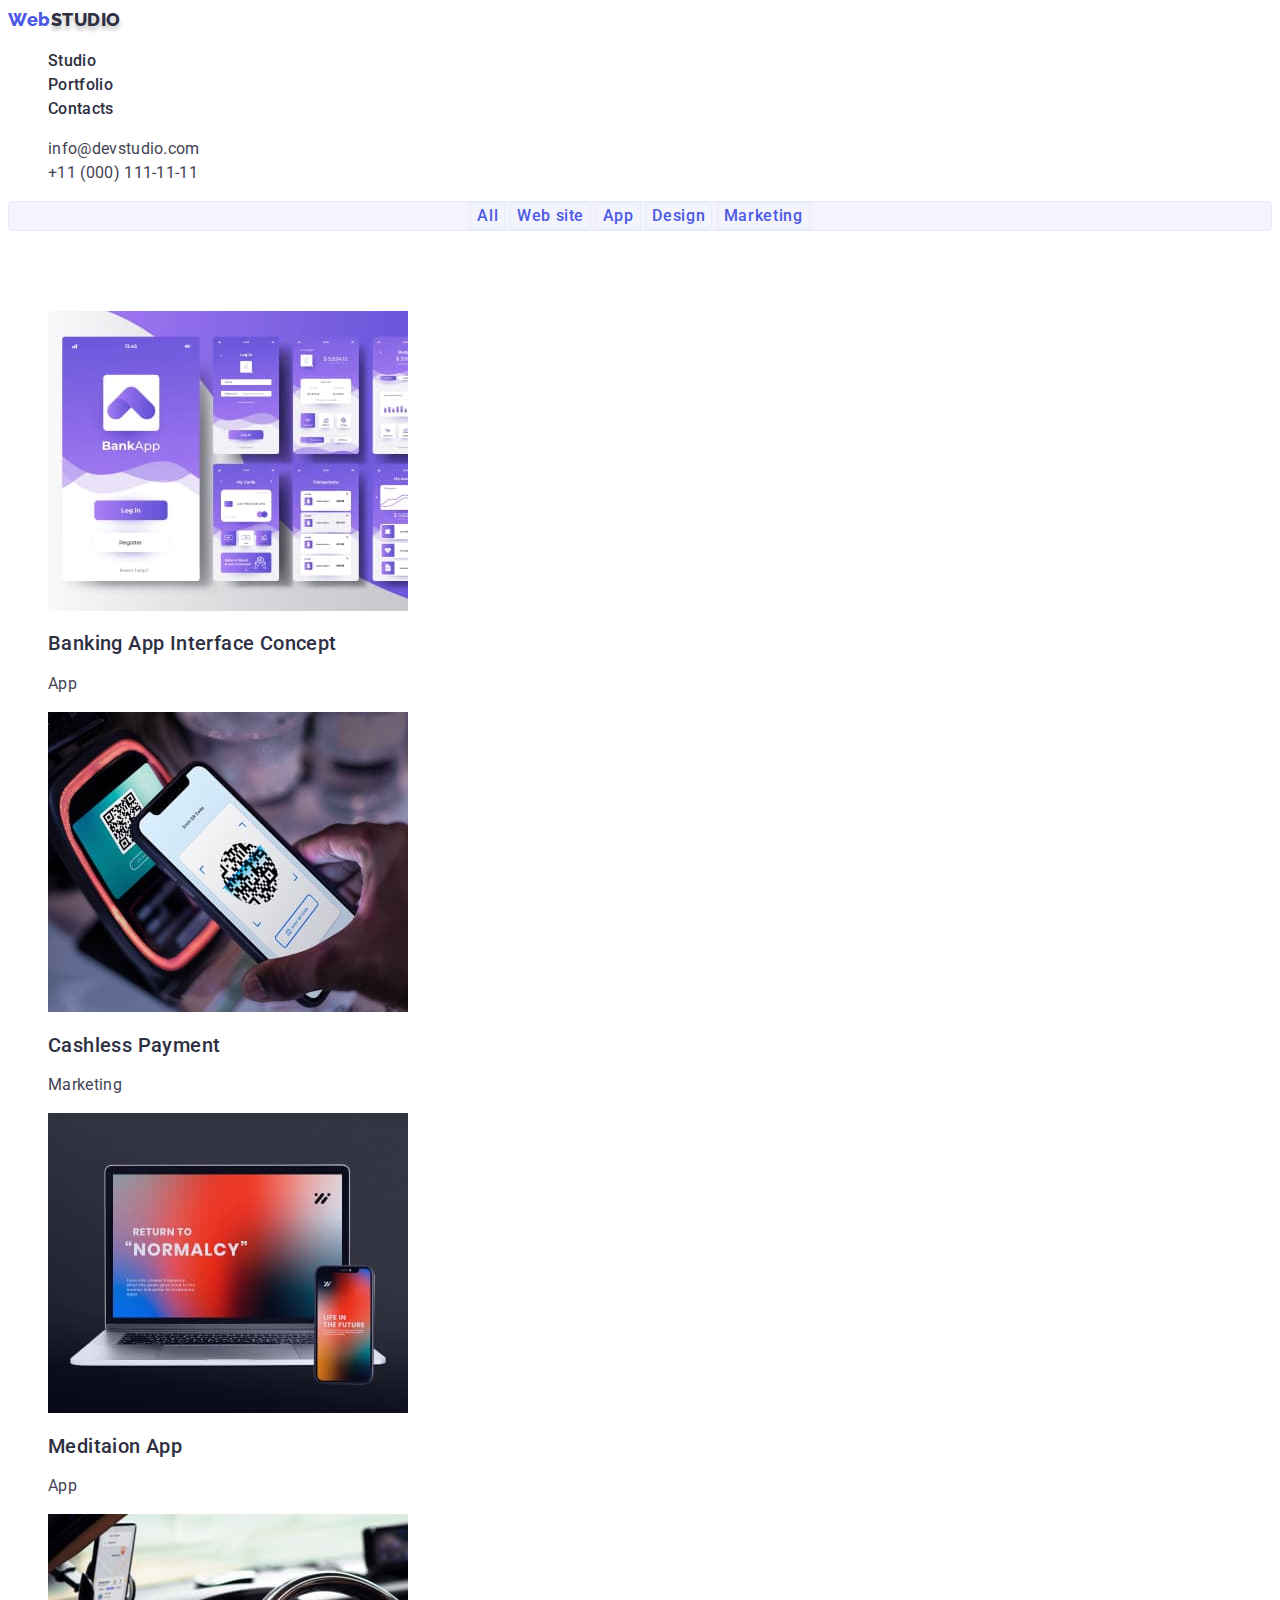
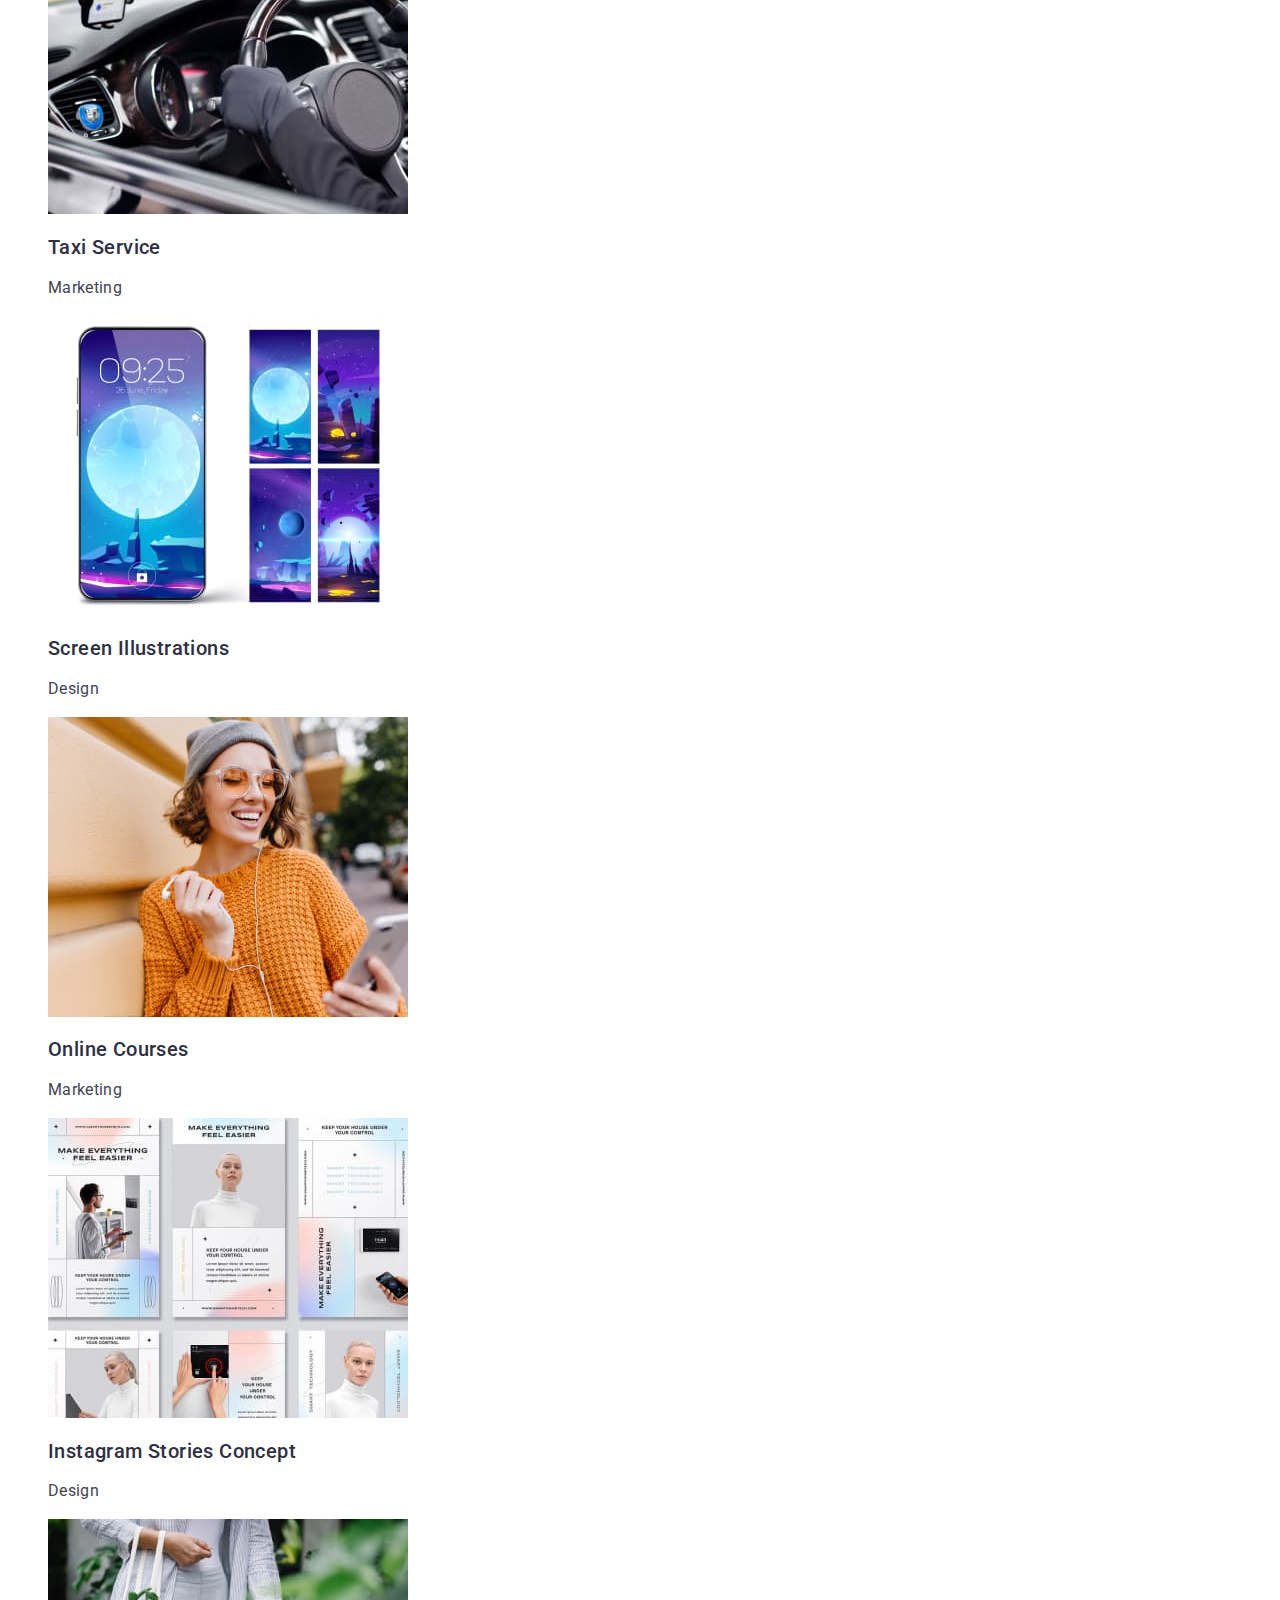
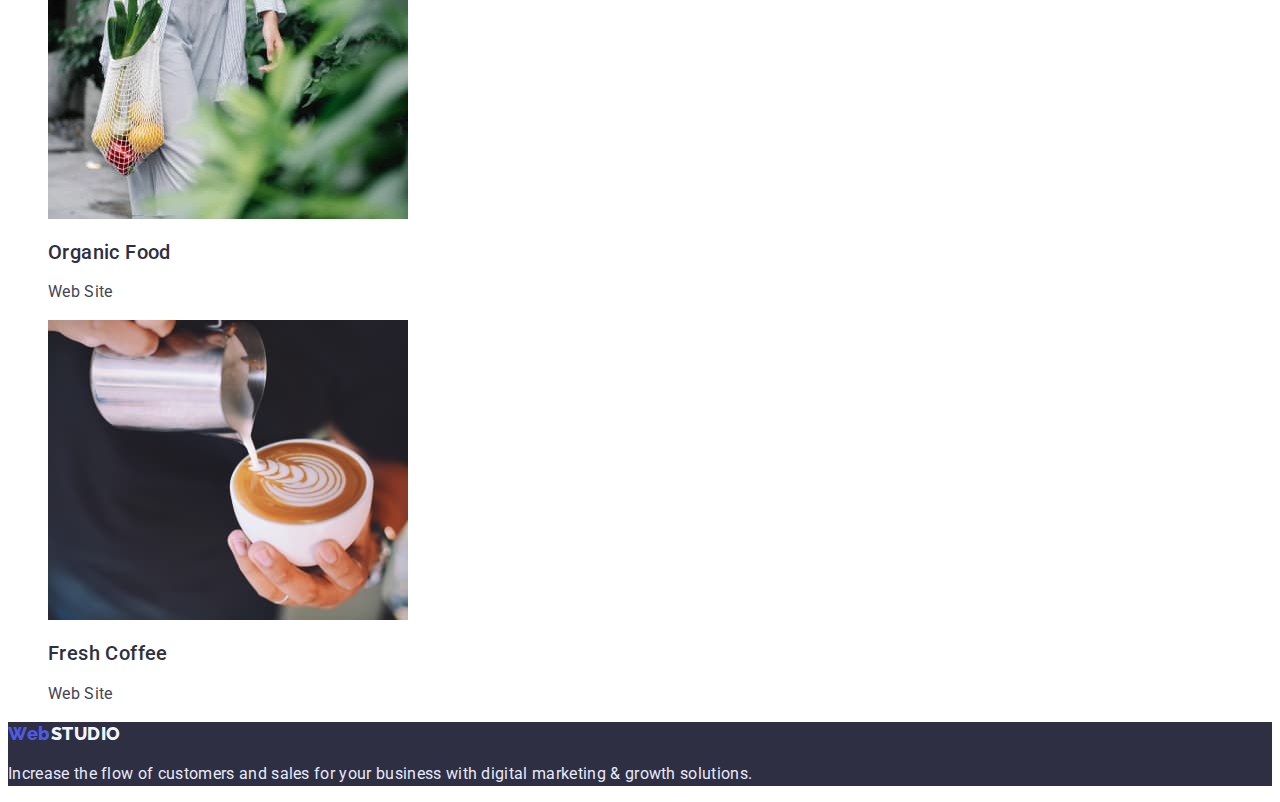
==== portfolio.html @ c9a71b7d "Update CSS" ====
<!DOCTYPE html>
<html lang="en">
<head>
    <meta charset="UTF-8">
    <meta http-equiv="X-UA-Compatible" content="IE=edge">
    <meta name="viewport" content="width=device-width, initial-scale=1.0">
    <title>Document</title>
    <link href="https://fonts.googleapis.com/css2?family=Raleway:wght@800&family=Roboto:wght@400;500;700&display=swap" rel="stylesheet">
    <link rel="stylesheet" href="./css/styles.css">
</head>
<body>
    <header class="site-navigation">
        <nav class="site-nav">
            <a class="WebStudio" href="/"><span class="Web">Web</span><span class="Studio">Studio</span></a>
            
            <ul class="nav-list">
                <li><a class="nav-items" href="">Studio</a></li>
                <li><a class="nav-items" href="./portfolio.html">Portfolio</a></li>
                <li><a class="nav-items" href="">Contacts</a></li> 
            </ul>
        </nav>
        <address class="contacts">
                <ul class="contacts-list">
                    <li><a class="contacts-items" href="mailto:info@devstudio.com">info@devstudio.com</a></li>
                    <li><a class="contacts-items" href="tel:+110001111111">+11 (000) 111-11-11</a></li>
                </ul>
        </address>
        
    </header>
    <main class="products">
        <div class="nav-buttons">
            <button class="nav-buttons" type="button">All</button>
            <button class="nav-buttons" type="button">Web site</button>
            <button class="nav-buttons" type="button">App</button>
            <button class="nav-buttons" type="button">Design</button>
            <button class="nav-buttons" type="button">Marketing</button>
        </div>
        <section class="products-lists">
            <h1 class="products-list-title">Project cards</h1>
            <ul class="products-list-items">
                <li>
                    <img src="./images/img8.jpg">
                    <h2 class="products-titles">Banking App Interface Concept</h2>
                    <p class="about-products">App</p>
                </li>
                <li><img src="./images/img9.jpg">
                    <h2 class="products-titles">Cashless Payment</h2>
                    <p class="about-products">Marketing</p>
                </li>
                <li>
                    <img src="./images/img10.jpg">
                    <h2 class="products-titles">Meditaion App</h2>
                    <p class="about-products">App</p>
                </li>
                <li>
                    <img src="./images/img11.jpg">
                    <h2 class="products-titles">Taxi Service</h2>
                    <p class="about-products">Marketing</p>
                </li>
                <li>
                    <img src="./images/img12.jpg">
                    <h2 class="products-titles">Screen Illustrations</h2>
                    <p class="about-products">Design</p>
                </li>
                <li>
                    <img src="./images/img13.jpg">
                    <h2 class="products-titles">Online Courses</h2>
                    <p class="about-products">Marketing</p>
                </li>
                <li>
                    <img src="./images/img14.jpg">
                    <h2 class="products-titles">Instagram Stories Concept</h2>
                    <p class="about-products">Design</p>
                </li>
                <li>
                    <img src="./images/img15.jpg">
                    <h2 class="products-titles">Organic Food</h2>
                    <p class="about-products">Web Site</p>
                </li>
                <li>
                    <img src="./images/img16.jpg">
                    <h2 class="products-titles">Fresh Coffee</h2>
                    <p class="about-products">Web Site</p>
                </li>
            </ul>
        </section>
    </main>

    <footer class="about-company">
        <a class="WebStudio" href="/"><span class="Web">Web</span><span class="Studio-footer">Studio</span></a>
        <p class="about-company-item">Increase the flow of customers and sales for your business with digital marketing & growth solutions.</p>
    </footer>
</body>
</html>
---- css/styles.css ----
/* header */

.site-navigation {
    background: #FFFFFF; 
}

.site-nav {
    font-family: 'Roboto';
    font-weight: 500;
    font-size: 16px;
    line-height: 1.5;
    letter-spacing: 0.02em; 
}
.WebStudio {
    text-decoration: none;
}



.Web {
    font-family: 'Raleway';
    font-weight: 800;
    font-size: 18px;
    line-height: 1.33;
    align-items: center;
    letter-spacing: 0.03em;
    color: #4D5AE5;
    
    
}

.Studio {
    font-family: 'Raleway';
    font-weight: 800;
    font-size: 18px;
    line-height: 1.33;
    align-items: center;
    letter-spacing: 0.03em;
    color: #2E2F42;
    text-shadow: 0px 4px 4px rgba(0, 0, 0, 0.25);
    text-transform: uppercase;
    
    
}

.nav-list {
    list-style-type: none;
    
}




.nav-items {
    text-decoration: none;
    font-family: 'Roboto';
    font-style: normal;
    font-weight: 500;
    font-size: 16px;
    line-height: 24px;
    color: #2E2F42;
}



.nav-items:hover, :focus {
    color: #404BBF;
    
}



.contacts {
    font-family: 'Roboto';
    font-style: normal;
    font-weight: 400;
    font-size: 16px;
    line-height: 1.5;
    letter-spacing: 0.02em;
    color: #434455;
}

.contacts-list {    
    text-decoration: none;
    list-style-type: none;
}

.contacts-items {
    text-decoration: none;
    font-family: 'Roboto';
    font-style: normal;
    font-weight: 400;
    font-size: 16px;
    line-height: 24px;
    letter-spacing: 0.02em;
    color: #434455;
}

.contacts-items:hover, :focus {
    color: #404BBF;
}

/* Main */

/* first section */

.first-section {
    background: #2E2F42;
    color: #FFFFFF;
    
}

.main-title {
    font-family: 'Roboto';
    font-style: normal;
    font-weight: 700;
    font-size: 56px;
    line-height: 60px;
    text-align: center;
    letter-spacing: 0.02em;
    
}

.main-button {
    font-family: 'Roboto';
    font-style: normal;
    font-weight: 500;
    font-size: 16px;
    line-height: 24px;
    color: #FFFFFF;
    background-color: #4D5AE5;
    
}

.main-button:hover, :focus {
    background: #404BBF;
    box-shadow: 0px 4px 4px rgba(0, 0, 0, 0.15);
    border-radius: 4px;
}
    
    

/* second-section */

.second-section {
    background: #FFFFFF; 
}

.second-section-title {
    color: #FFFFFF;
}

.features-list {
    text-decoration: none;
    list-style-type: none;
}

.features-list-items {

}

.features-titles {
    font-family: 'Roboto';
    font-style: normal;
    font-weight: 500;
    font-size: 20px;
    line-height: 24px;
    letter-spacing: 0.02em;
    color: #2E2F42;
}

.features-items {
    font-family: 'Roboto';
    font-style: normal;
    font-weight: 400;
    font-size: 16px;
    line-height: 24px;
    letter-spacing: 0.02em;
    color: #434455;
}

/* third section */

.third-section {
    background: #FFFFFF; 
}

.secondary-section-title {
    font-family: 'Roboto';
    font-style: normal;
    font-weight: 700;
    font-size: 36px;
    line-height: 40px;
    text-align: center;
    letter-spacing: 0.02em;
    text-transform: capitalize;
    color: #2E2F42;
}

.products-list {
    list-style-type: none;
}

/* fourth-section */

.fourth-section {
    background: #F4F4FD;
}

.staff-list {
    list-style-type: none;
}

.staff-persons-list {

}

.staff-list-title {
    font-family: 'Roboto';
    font-style: normal;
    font-weight: 500;
    font-size: 20px;
    line-height: 24px;
    letter-spacing: 0.02em;
    color: #2E2F42;
}

.about-staff {
    font-family: 'Roboto';
    font-style: normal;
    font-weight: 400;
    font-size: 16px;
    line-height: 24px;
    letter-spacing: 0.02em;
    color: #434455;
}

/* footer */

.about-company {
    background: #2E2F42;
}

.Studio-footer {
    font-family: 'Raleway';
    font-style: normal;
    font-weight: 800;
    font-size: 18px;
    line-height: 21px;
    letter-spacing: 0.03em;
    text-transform: uppercase;
    color: #F4F4FD;
}

.about-company-item {
    font-family: 'Roboto';
    font-style: normal;
    font-weight: 400;
    font-size: 16px;
    line-height: 24px;
    letter-spacing: 0.02em;
    color: #E7E9FC;
}

/* prtofolio */

/* button */

.products {
    background: #FFFFFF;
}

.nav-buttons {
    font-family: 'Roboto';  
    font-style: normal;
    font-weight: 500;
    font-size: 16px;
    line-height: 24px;
    text-align: center;
    letter-spacing: 0.04em;
    color: #4D5AE5;
    background: #F4F4FD;
    border: 1px solid #E7E9FC;
    border-radius: 4px;
}

.nav-buttons:hover, :focus {
    color: #FFFFFF;
    background: #404BBF;
    box-shadow: 0px 3px 1px rgba(0, 0, 0, 0.1), 0px 2px 1px rgba(0, 0, 0, 0.08), 0px 2px 2px rgba(0, 0, 0, 0.12);
    border-radius: 4px;
}

/* section */

.products-lists {
    background: #FFFFFF;
}

.products-list-title {
    color: #FFFFFF;
}

.products-list-items {
    list-style-type: none;
}

.products-titles {
    font-family: 'Roboto';
    font-style: normal;
    font-weight: 500;
    font-size: 20px;
    line-height: 24px;
    letter-spacing: 0.02em;
    color: #2E2F42;
}

.about-products {
    font-family: 'Roboto';
    font-style: normal;
    font-weight: 400;
    font-size: 16px;
    line-height: 24px;
    letter-spacing: 0.02em;
    color: #434455;
}
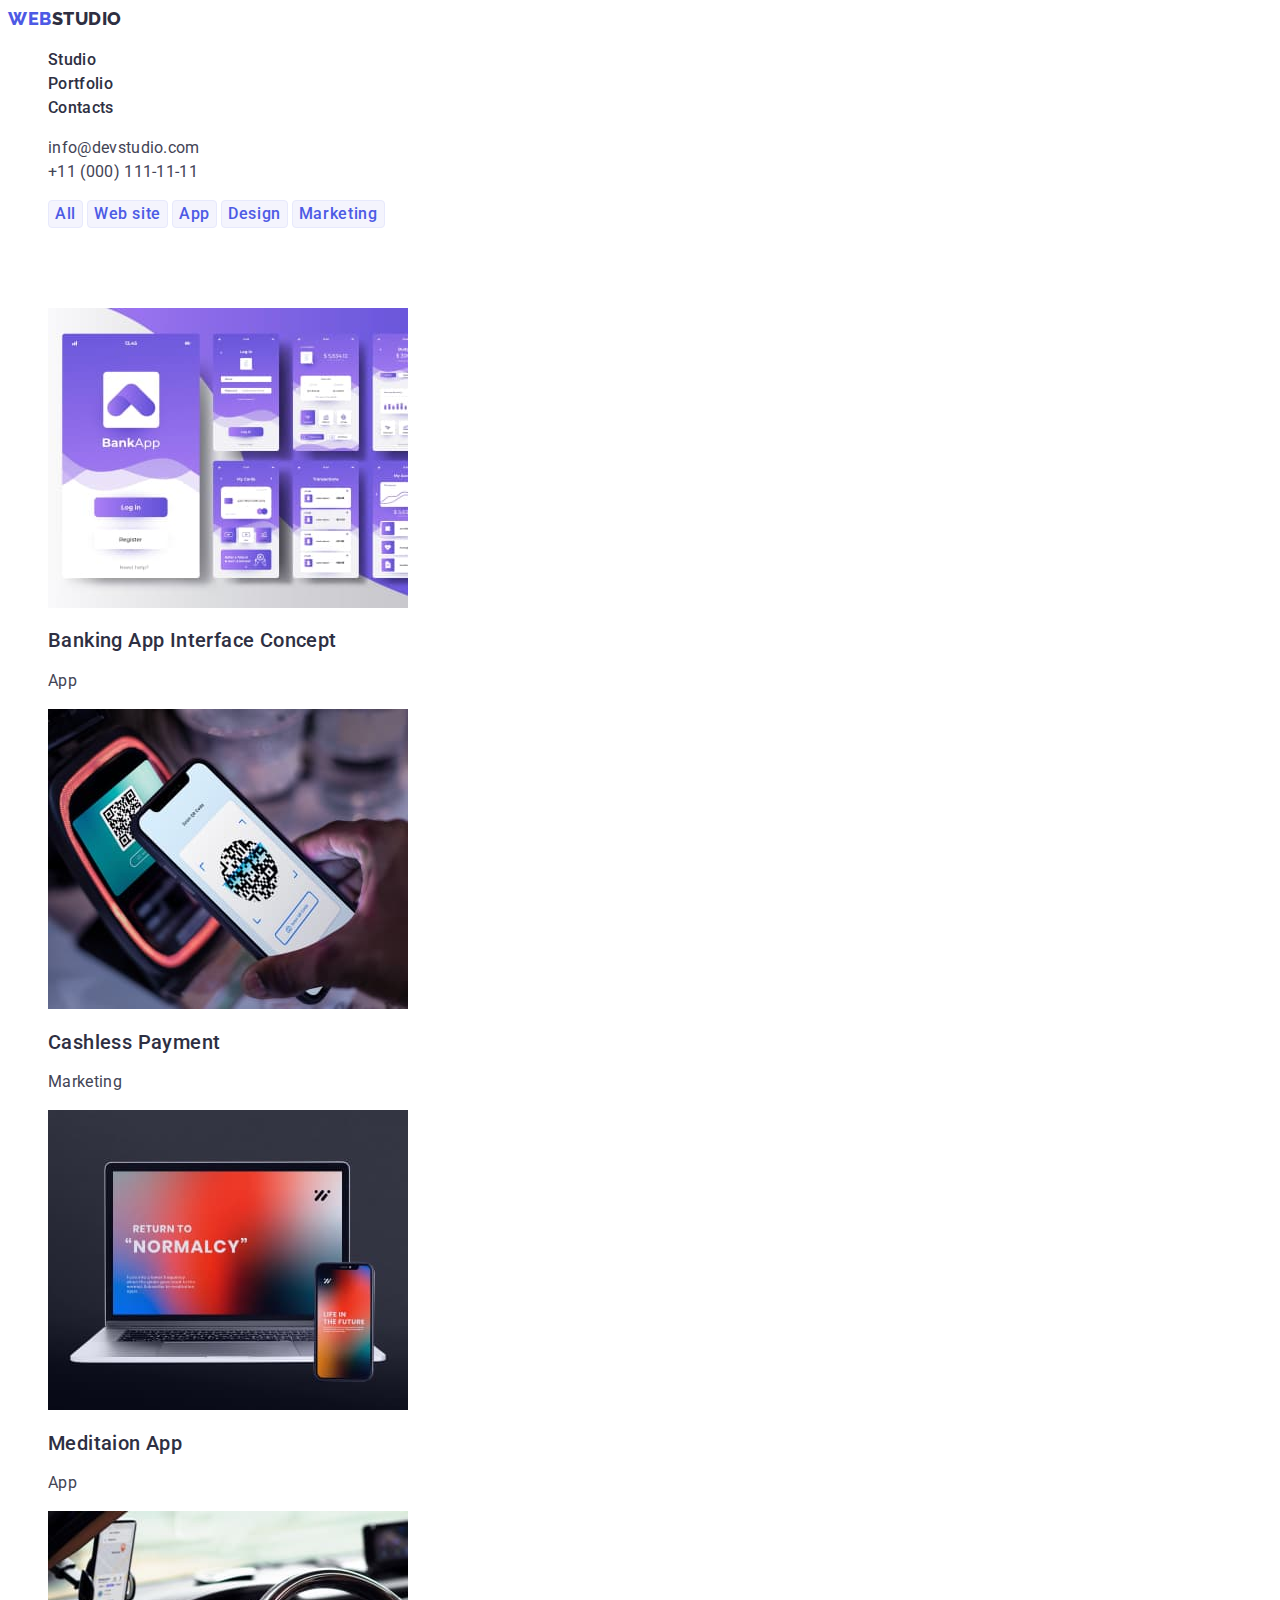
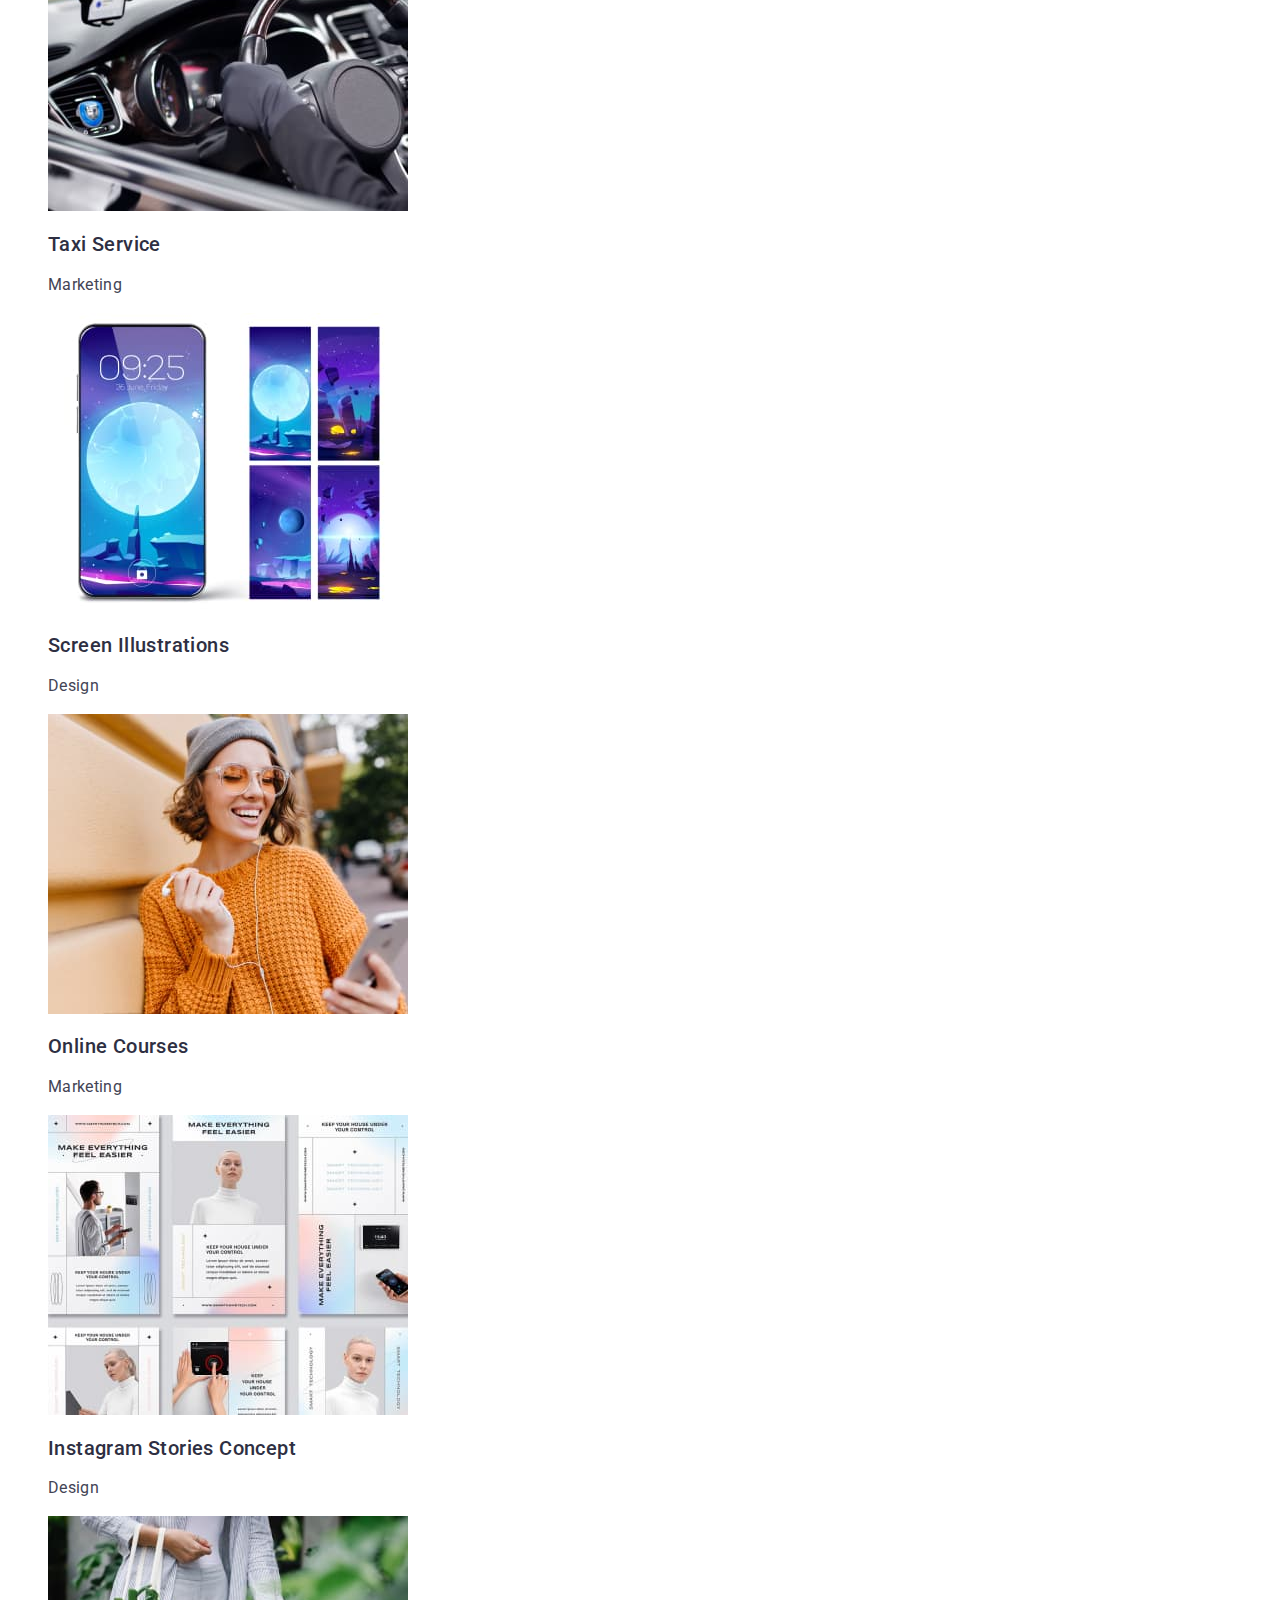
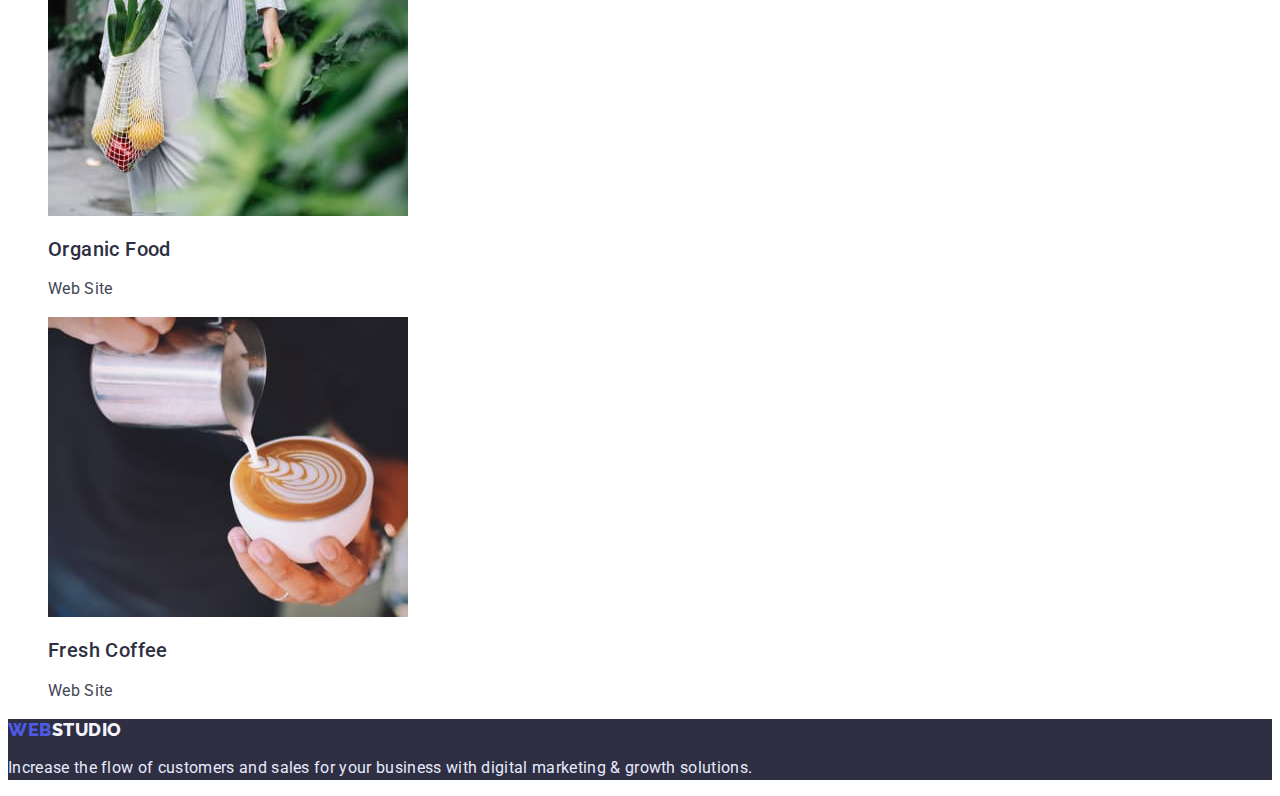
==== commit 906fefd6: "Update CSS" ====
--- a/portfolio.html
+++ b/portfolio.html
@@ -28,57 +28,57 @@
         
     </header>
     <main class="products">
-        <div class="nav-buttons">
-            <button class="nav-buttons" type="button">All</button>
-            <button class="nav-buttons" type="button">Web site</button>
-            <button class="nav-buttons" type="button">App</button>
-            <button class="nav-buttons" type="button">Design</button>
-            <button class="nav-buttons" type="button">Marketing</button>
-        </div>
         <section class="products-lists">
+            <ul class="nav-buttons">
+            </li><button class="nav-buttons-items" type="button">All</button></li>
+            </li><button class="nav-buttons-items" type="button">Web site</button></li>
+            </li><button class="nav-buttons-items" type="button">App</button></li>
+            </li><button class="nav-buttons-items" type="button">Design</button></li>
+            </li><button class="nav-buttons-items" type="button">Marketing</button></li>
+            </ul>
             <h1 class="products-list-title">Project cards</h1>
             <ul class="products-list-items">
                 <li>
-                    <img src="./images/img8.jpg">
+                    <img src="./images/img8.jpg" alt="забраження продукту">
                     <h2 class="products-titles">Banking App Interface Concept</h2>
                     <p class="about-products">App</p>
                 </li>
-                <li><img src="./images/img9.jpg">
+                <li><img src="./images/img9.jpg" alt="забраження продукту">
                     <h2 class="products-titles">Cashless Payment</h2>
                     <p class="about-products">Marketing</p>
                 </li>
                 <li>
-                    <img src="./images/img10.jpg">
+                    <img src="./images/img10.jpg" alt="забраження продукту">
                     <h2 class="products-titles">Meditaion App</h2>
                     <p class="about-products">App</p>
                 </li>
                 <li>
-                    <img src="./images/img11.jpg">
+                    <img src="./images/img11.jpg" alt="забраження продукту">
                     <h2 class="products-titles">Taxi Service</h2>
                     <p class="about-products">Marketing</p>
                 </li>
                 <li>
-                    <img src="./images/img12.jpg">
+                    <img src="./images/img12.jpg" alt="забраження продукту">
                     <h2 class="products-titles">Screen Illustrations</h2>
                     <p class="about-products">Design</p>
                 </li>
                 <li>
-                    <img src="./images/img13.jpg">
+                    <img src="./images/img13.jpg" alt="забраження продукту">
                     <h2 class="products-titles">Online Courses</h2>
                     <p class="about-products">Marketing</p>
                 </li>
                 <li>
-                    <img src="./images/img14.jpg">
+                    <img src="./images/img14.jpg" alt="забраження продукту">
                     <h2 class="products-titles">Instagram Stories Concept</h2>
                     <p class="about-products">Design</p>
                 </li>
                 <li>
-                    <img src="./images/img15.jpg">
+                    <img src="./images/img15.jpg" alt="забраження продукту">
                     <h2 class="products-titles">Organic Food</h2>
                     <p class="about-products">Web Site</p>
                 </li>
                 <li>
-                    <img src="./images/img16.jpg">
+                    <img src="./images/img16.jpg" alt="забраження продукту">
                     <h2 class="products-titles">Fresh Coffee</h2>
                     <p class="about-products">Web Site</p>
                 </li>
--- a/css/styles.css
+++ b/css/styles.css
@@ -12,237 +12,19 @@
     line-height: 1.5;
     letter-spacing: 0.02em; 
 }
-.WebStudio {
-    text-decoration: none;
-}
-
-
-
-.Web {
-    font-family: 'Raleway';
-    font-weight: 800;
-    font-size: 18px;
-    line-height: 1.33;
-    align-items: center;
-    letter-spacing: 0.03em;
-    color: #4D5AE5;
-    
-    
-}
-
-.Studio {
-    font-family: 'Raleway';
-    font-weight: 800;
-    font-size: 18px;
-    line-height: 1.33;
-    align-items: center;
-    letter-spacing: 0.03em;
-    color: #2E2F42;
-    text-shadow: 0px 4px 4px rgba(0, 0, 0, 0.25);
-    text-transform: uppercase;
-    
-    
-}
-
-.nav-list {
-    list-style-type: none;
-    
-}
-
-
-
-
-.nav-items {
-    text-decoration: none;
-    font-family: 'Roboto';
-    font-style: normal;
-    font-weight: 500;
-    font-size: 16px;
-    line-height: 24px;
-    color: #2E2F42;
-}
-
-
 
 .nav-items:hover, :focus {
     color: #404BBF;
-    
-}
-
-
-
-.contacts {
-    font-family: 'Roboto';
-    font-style: normal;
-    font-weight: 400;
-    font-size: 16px;
-    line-height: 1.5;
-    letter-spacing: 0.02em;
-    color: #434455;
-}
-
-.contacts-list {    
-    text-decoration: none;
-    list-style-type: none;
-}
-
-.contacts-items {
-    text-decoration: none;
-    font-family: 'Roboto';
-    font-style: normal;
-    font-weight: 400;
-    font-size: 16px;
-    line-height: 24px;
-    letter-spacing: 0.02em;
-    color: #434455;
-}
-
-.contacts-items:hover, :focus {
-    color: #404BBF;
-}
-
-/* Main */
-
-/* first section */
-
-.first-section {
-    background: #2E2F42;
-    color: #FFFFFF;
-    
-}
-
-.main-title {
-    font-family: 'Roboto';
-    font-style: normal;
-    font-weight: 700;
-    font-size: 56px;
-    line-height: 60px;
-    text-align: center;
-    letter-spacing: 0.02em;
-    
-}
-
-.main-button {
-    font-family: 'Roboto';
-    font-style: normal;
-    font-weight: 500;
-    font-size: 16px;
-    line-height: 24px;
-    color: #FFFFFF;
-    background-color: #4D5AE5;
-    
-}
-
-.main-button:hover, :focus {
-    background: #404BBF;
-    box-shadow: 0px 4px 4px rgba(0, 0, 0, 0.15);
-    border-radius: 4px;
-}
-    
-    
-
-/* second-section */
-
-.second-section {
-    background: #FFFFFF; 
-}
-
-.second-section-title {
-    color: #FFFFFF;
-}
-
-.features-list {
-    text-decoration: none;
-    list-style-type: none;
-}
-
-.features-list-items {
-
-}
-
-.features-titles {
-    font-family: 'Roboto';
-    font-style: normal;
-    font-weight: 500;
-    font-size: 20px;
-    line-height: 24px;
-    letter-spacing: 0.02em;
-    color: #2E2F42;
-}
-
-.features-items {
-    font-family: 'Roboto';
-    font-style: normal;
-    font-weight: 400;
-    font-size: 16px;
-    line-height: 24px;
-    letter-spacing: 0.02em;
-    color: #434455;
-}
-
-/* third section */
-
-.third-section {
-    background: #FFFFFF; 
-}
-
-.secondary-section-title {
-    font-family: 'Roboto';
-    font-style: normal;
-    font-weight: 700;
-    font-size: 36px;
-    line-height: 40px;
-    text-align: center;
-    letter-spacing: 0.02em;
-    text-transform: capitalize;
-    color: #2E2F42;
-}
-
-.products-list {
-    list-style-type: none;
-}
-
-/* fourth-section */
-
-.fourth-section {
-    background: #F4F4FD;
-}
-
-.staff-list {
-    list-style-type: none;
-}
-
-.staff-persons-list {
-
-}
-
-.staff-list-title {
-    font-family: 'Roboto';
-    font-style: normal;
-    font-weight: 500;
-    font-size: 20px;
-    line-height: 24px;
-    letter-spacing: 0.02em;
-    color: #2E2F42;
-}
-
-.about-staff {
-    font-family: 'Roboto';
-    font-style: normal;
-    font-weight: 400;
-    font-size: 16px;
-    line-height: 24px;
-    letter-spacing: 0.02em;
-    color: #434455;
-}
-
-/* footer */
-
-.about-company {
-    background: #2E2F42;
-}
-
-.Studio-footer {
+    background-color: #FFFFFF;
+}
+
+.WebStudio {
+    text-decoration: none;
+}
+
+
+
+.Web {
     font-family: 'Raleway';
     font-style: normal;
     font-weight: 800;
@@ -250,7 +32,248 @@
     line-height: 21px;
     letter-spacing: 0.03em;
     text-transform: uppercase;
+    color: #4D5AE5;
+    
+}
+
+.Studio {
+    font-family: 'Raleway';
+    font-style: normal;
+    font-weight: 800;
+    font-size: 18px;
+    line-height: 21px;
+    letter-spacing: 0.03em;
+    text-transform: uppercase;
+    color: #2E2F42;
+    
+}
+
+.nav-list {
+    list-style-type: none;
+    
+}
+
+
+
+
+.nav-items {
+    text-decoration: none;
+    font-family: 'Roboto';
+    font-style: normal;
+    font-weight: 500;
+    font-size: 16px;
+    line-height: 24px;
+    color: #2E2F42;
+}
+
+
+
+.nav-items:hover, :focus {
+    
+}
+
+
+
+.contacts {
+    font-family: 'Roboto';
+    font-style: normal;
+    font-weight: 400;
+    font-size: 16px;
+    line-height: 1.5;
+    letter-spacing: 0.02em;
+    color: #434455;
+}
+
+.contacts-list {    
+    text-decoration: none;
+    list-style-type: none;
+}
+
+.contacts-items {
+    text-decoration: none;
+    font-family: 'Roboto';
+    font-style: normal;
+    font-weight: 400;
+    font-size: 16px;
+    line-height: 24px;
+    letter-spacing: 0.02em;
+    color: #434455;
+}
+
+.contacts-items:hover, :focus {
+    color: #404BBF;
+}
+
+/* Main */
+
+/* first section */
+
+.first-section {
+    background: #2E2F42;
+    color: #FFFFFF;
+    
+}
+
+.main-title {
+    font-family: 'Roboto';
+    font-style: normal;
+    font-weight: 700;
+    font-size: 56px;
+    line-height: 60px;
+    text-align: center;
+    letter-spacing: 0.02em;
+    
+}
+
+.main-button {
+    font-family: 'Roboto';
+    font-style: normal;
+    font-weight: 500;
+    font-size: 16px;
+    line-height: 24px;
+    letter-spacing: 0.04em;
+    color: #FFFFFF;
+    background: #4D5AE5;
+}
+
+.main-button:hover {
+    background: #404BBF;
+    cursor: pointer;
+}
+
+.main-button:focus {
+    color: #FFFFFF;
+    background: #404BBF;
+}
+
+
+.section-title {
+    font-family: 'Roboto';
+    font-style: normal;
+    font-weight: 700;
+    font-size: 56px;
+    line-height: 60px;
+    text-align: center;
+    letter-spacing: 0.02em;
+    color: #FFFFFF;
+}
+
+
+    
+
+    
+
+/* second-section */
+
+.second-section {
+    background: #FFFFFF; 
+}
+
+.second-section-title {
+    color: #FFFFFF;
+}
+
+.features-list {
+    text-decoration: none;
+    list-style-type: none;
+}
+
+.features-list-items {
+
+}
+
+.features-titles {
+    font-family: 'Roboto';
+    font-style: normal;
+    font-weight: 500;
+    font-size: 20px;
+    line-height: 24px;
+    letter-spacing: 0.02em;
+    color: #2E2F42;
+}
+
+.features-items {
+    font-family: 'Roboto';
+    font-style: normal;
+    font-weight: 400;
+    font-size: 16px;
+    line-height: 24px;
+    letter-spacing: 0.02em;
+    color: #434455;
+}
+
+/* third section */
+
+.third-section {
+    background: #FFFFFF; 
+}
+
+.secondary-section-title {
+    font-family: 'Roboto';
+    font-style: normal;
+    font-weight: 700;
+    font-size: 36px;
+    line-height: 40px;
+    text-align: center;
+    letter-spacing: 0.02em;
+    text-transform: capitalize;
+    color: #2E2F42;
+}
+
+.products-list {
+    list-style-type: none;
+}
+
+/* fourth-section */
+
+.fourth-section {
+    background: #F4F4FD;
+}
+
+.staff-list {
+    list-style-type: none;
+}
+
+.staff-persons-list {
+
+}
+
+.staff-list-title {
+    font-family: 'Roboto';
+    font-style: normal;
+    font-weight: 500;
+    font-size: 20px;
+    line-height: 24px;
+    letter-spacing: 0.02em;
+    color: #2E2F42;
+}
+
+.about-staff {
+    font-family: 'Roboto';
+    font-style: normal;
+    font-weight: 400;
+    font-size: 16px;
+    line-height: 24px;
+    letter-spacing: 0.02em;
+    color: #434455;
+}
+
+/* footer */
+
+.about-company {
+    background: #2E2F42;
+}
+
+.Studio-footer {
+    font-family: 'Raleway';
+    font-style: normal;
+    font-weight: 800;
+    font-size: 18px;
+    line-height: 21px;  
+    letter-spacing: 0.03em;
+    text-transform: uppercase;
     color: #F4F4FD;
+
 }
 
 .about-company-item {
@@ -265,19 +288,22 @@
 
 /* prtofolio */
 
-/* button */
+/* section */
 
 .products {
     background: #FFFFFF;
 }
 
 .nav-buttons {
-    font-family: 'Roboto';  
-    font-style: normal;
-    font-weight: 500;
-    font-size: 16px;
-    line-height: 24px;
-    text-align: center;
+    background: #FFFFFF;
+}
+
+.nav-buttons-items {
+    font-family: 'Roboto';
+    font-style: normal;
+    font-weight: 500;
+    font-size: 16px;
+    line-height: 24px;  
     letter-spacing: 0.04em;
     color: #4D5AE5;
     background: #F4F4FD;
@@ -285,14 +311,16 @@
     border-radius: 4px;
 }
 
-.nav-buttons:hover, :focus {
+.nav-buttons-items:hover {
     color: #FFFFFF;
     background: #404BBF;
-    box-shadow: 0px 3px 1px rgba(0, 0, 0, 0.1), 0px 2px 1px rgba(0, 0, 0, 0.08), 0px 2px 2px rgba(0, 0, 0, 0.12);
-    border-radius: 4px;
-}
-
-/* section */
+    cursor: pointer;
+}
+
+.nav-buttons-items:focus {
+    color: #FFFFFF;
+    background: #404BBF;
+}
 
 .products-lists {
     background: #FFFFFF;
